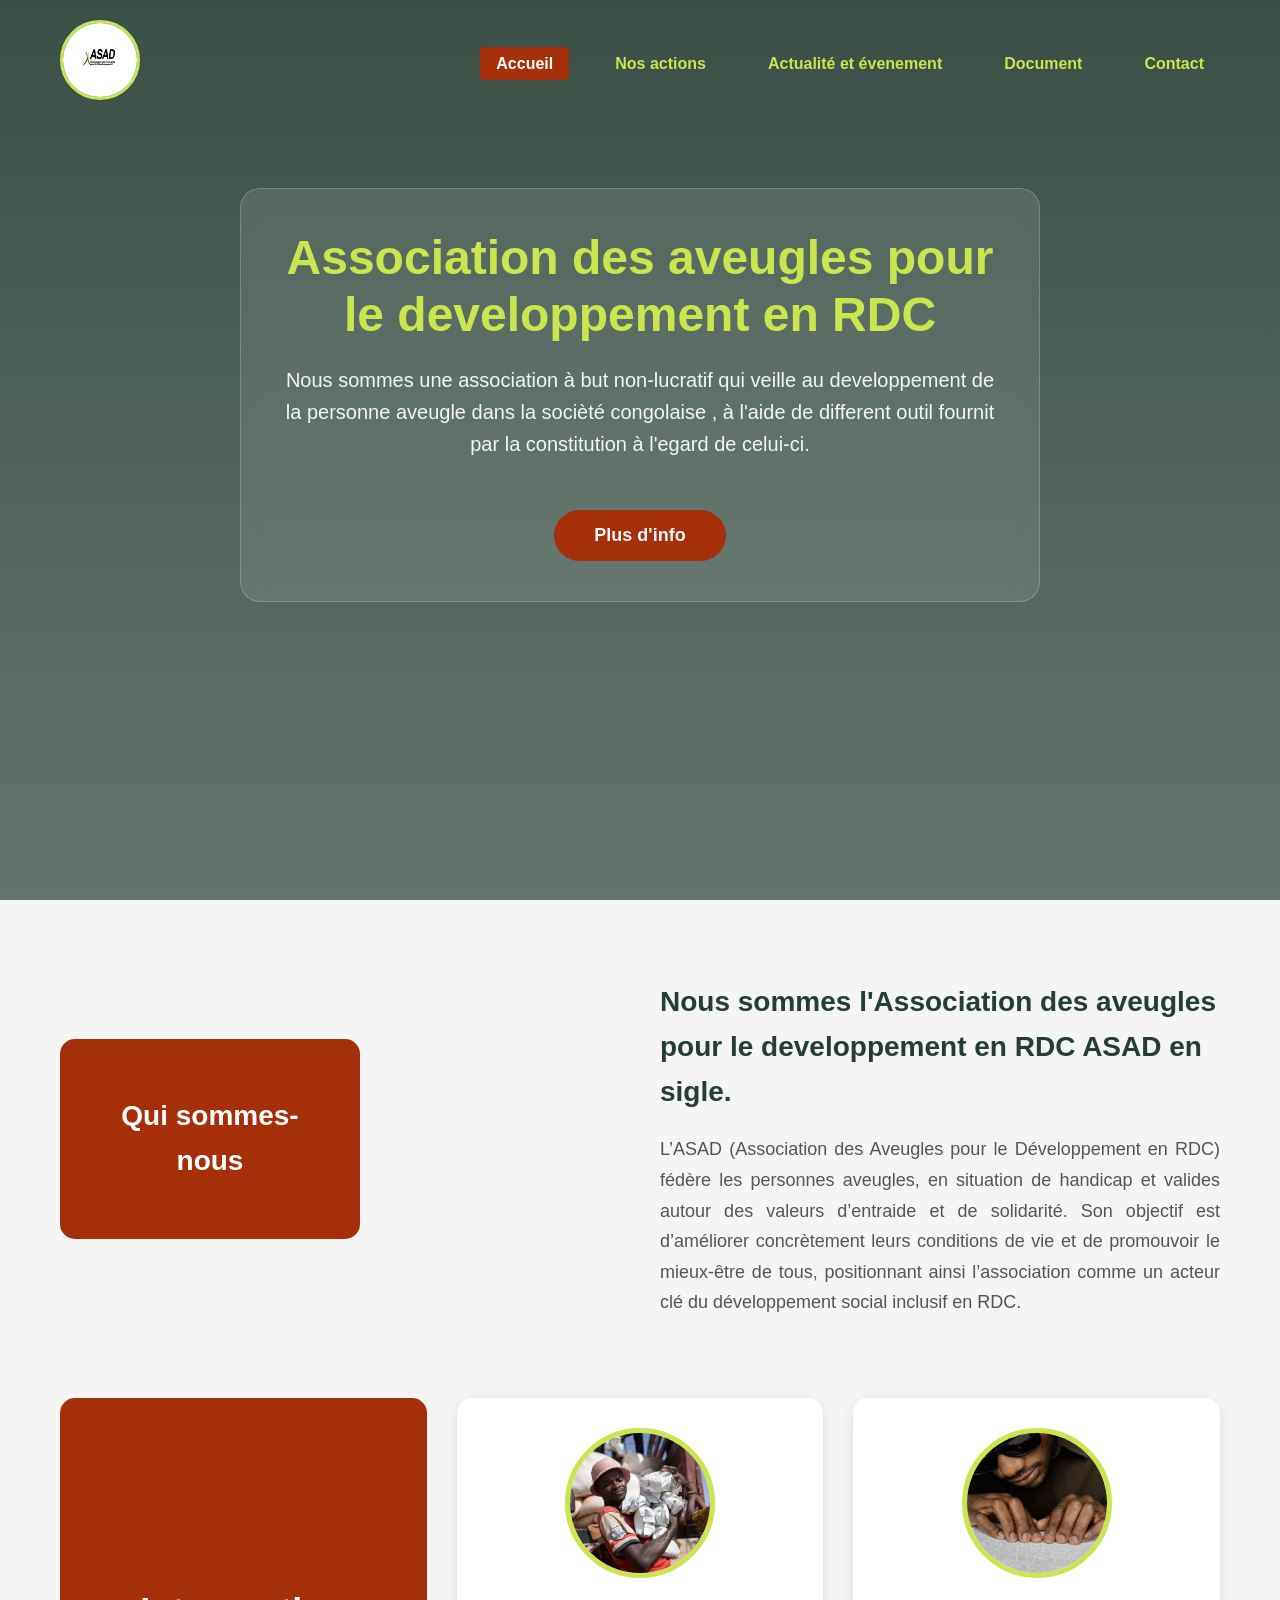
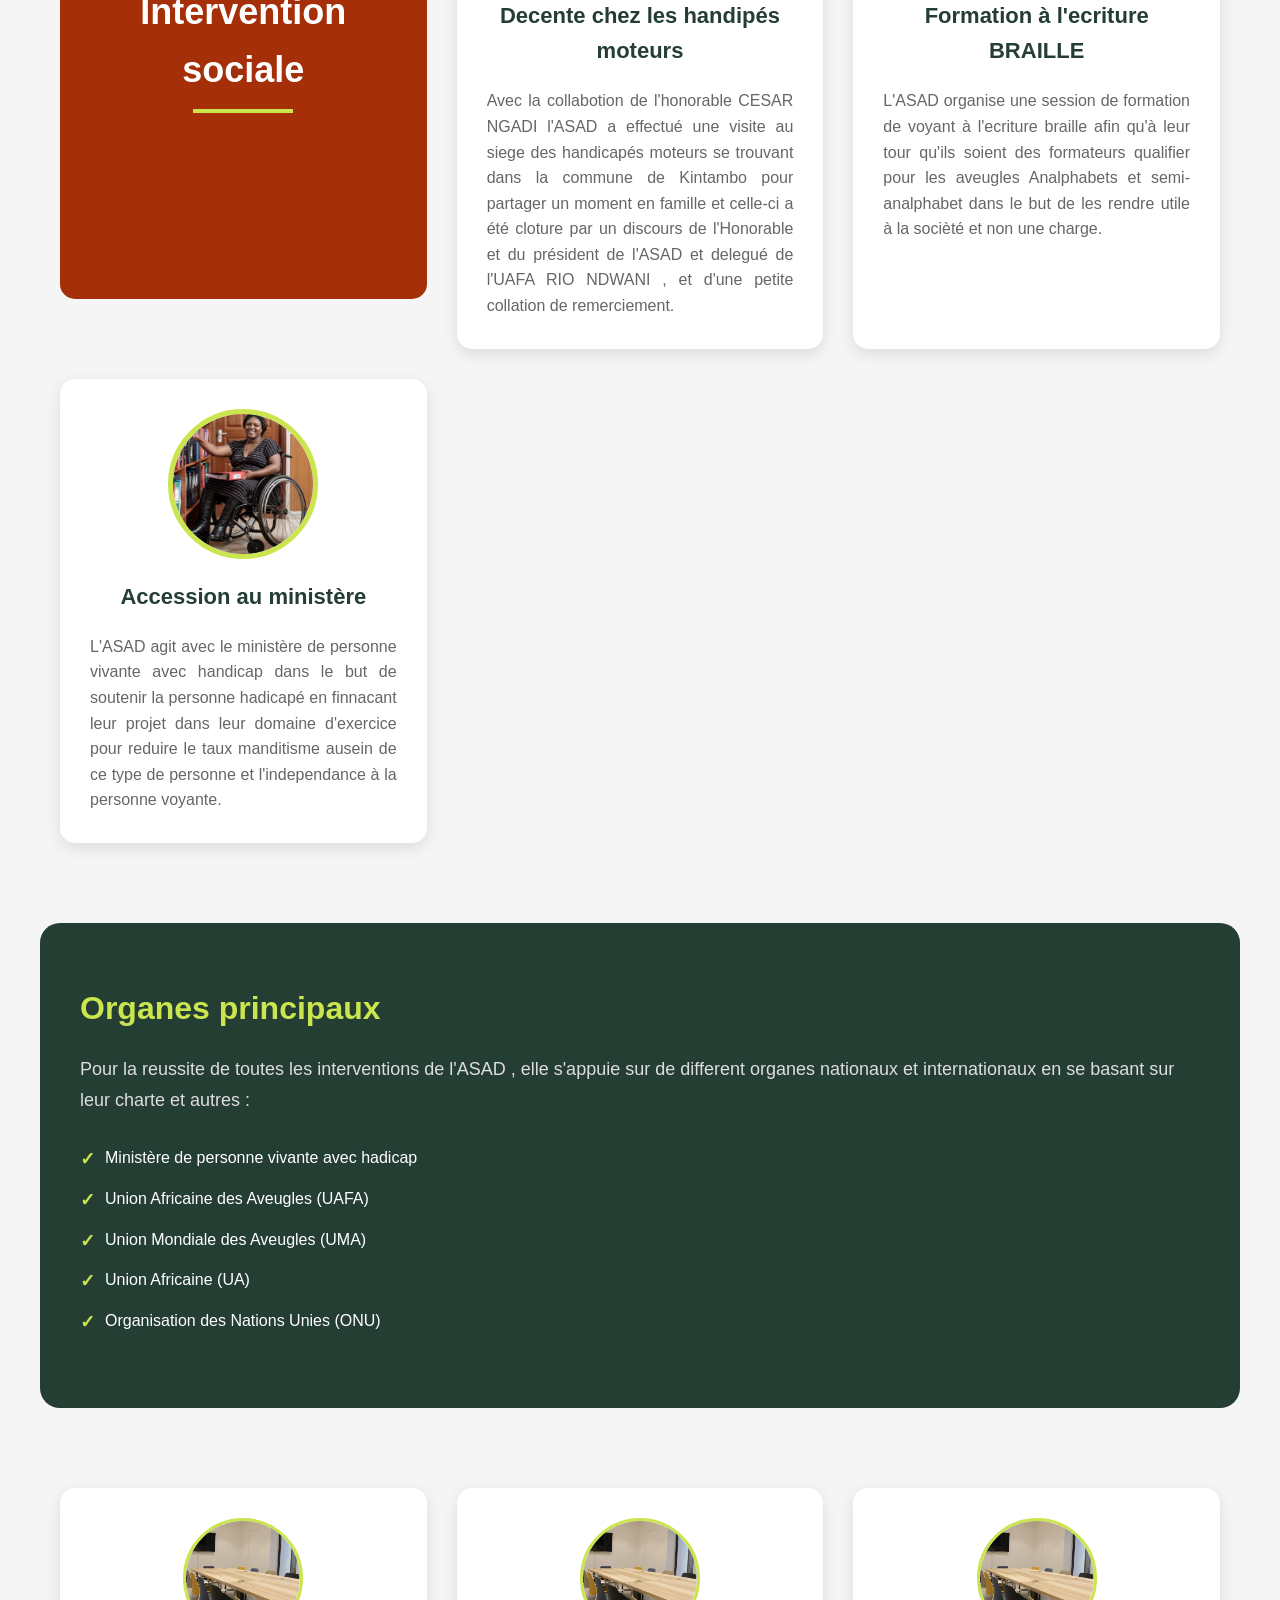
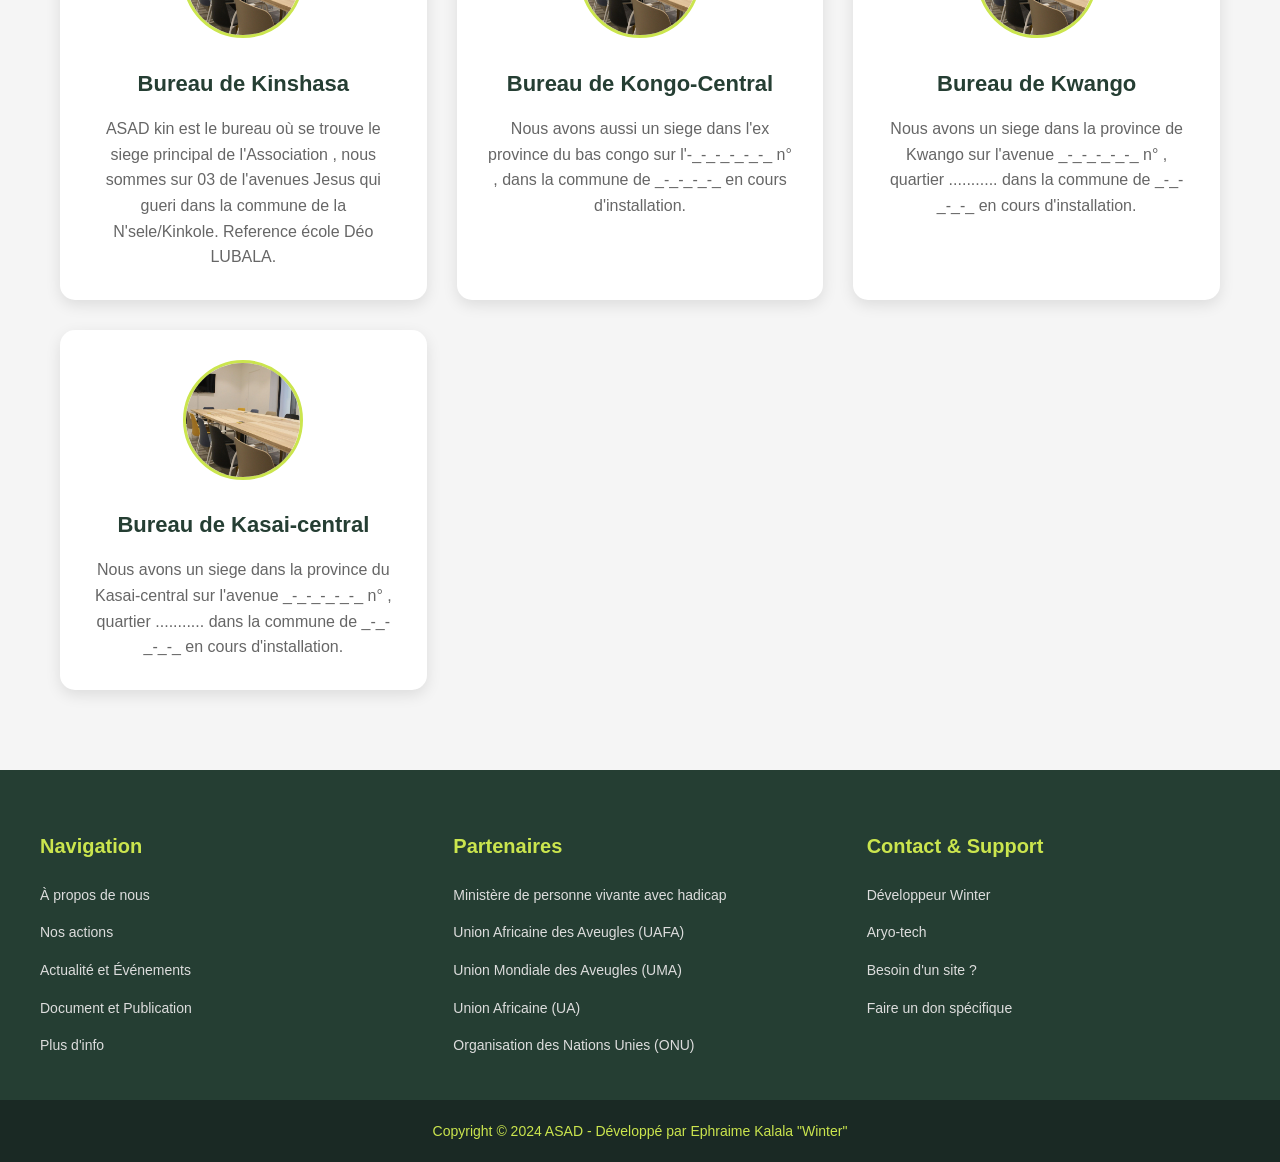
==== index.html @ c5b40794 "two commit" ====
<!DOCTYPE html>
<html lang="fr">
<head>
    <meta charset="UTF-8">
    <meta http-equiv="X-UA-Compatible" content="IE=edge">
    <meta name="viewport" content="width=device-width, initial-scale=1.0">
    <link rel="stylesheet" href="index.css">
    <title> Page d'accueil ASAD </title> 
</head>


<body>
    <!-- tête du site -->
    <div class="barre">
        <header>
            <div>
                <img src="image/logo/ASAD logo GOOD.jpg"alt="Logo ASAD - Association des aveugles pour le développement en RDC" role="img">  
            </div>
            <div class="menu"  aria-label="Menu principal">
                <ul>
                    <li> <a href="" class="services" id="service" aria-current="page"> Accueil </a> </li>
                    <li> <a href="actions.html" class="services"> Nos actions </a> </li>
                    <li> <a href="actu.html" class="services"> Actualité et évenement </a> </li>
                    <li> <a href="document.html" class="services"> Document </a> </li> 
                    <li> <a href="contact.html" class="services"> Contact </a> </li>  
                </ul>
            </div>
        </header>
        <div class="mini-b">
            <h1>
                Association des aveugles pour le developpement en RDC
            </h1>
            <legend>
                Nous sommes une association à but non-lucratif qui veille au developpement de la personne aveugle dans la socièté congolaise , à 
                l'aide de different outil fournit par la constitution à l'egard de celui-ci.  
            </legend> 
            <button>
                <a href=""> Plus d'info </a>
            </button>
        </div>
    </div>

    <!-- Presentation et objectif -->
    <div class="block1">
        <div class="b11">
            <div class="image">
                <div class="titre" id="">
                    <h2>
                        Qui sommes-nous
                    </h2>
                </div>
                <div class="image2" role="img" aria-label="Activités de l'association sur la plage">

                </div>
            </div>
            
        </div>
        <div class="b12">
            <h4>
                Nous sommes l'Association des aveugles pour le developpement en RDC ASAD en sigle.
            </h4>
            <legend>
                L’ASAD (Association des Aveugles pour le Développement en RDC) fédère les personnes aveugles, 
                en situation de handicap et valides autour des valeurs d’entraide et de solidarité. Son objectif 
                est d’améliorer concrètement leurs conditions de vie et de promouvoir le mieux-être de tous,
                 positionnant ainsi l’association comme un acteur clé du développement social inclusif en RDC. 
            </legend>
        </div>
    </div>

    <!-- Intervention sociale -->
    <div class="block2">
        <div class="titre">
            <h2>
                Intervention sociale
            </h2>
        </div>
        <div class="b21">
            <img src="image/objets/Descente.jpg" alt="">
            <h2>
                Decente chez les handipés moteurs
            </h2>
            <legend>
                Avec la collabotion de l'honorable CESAR NGADI l'ASAD a effectué une visite au siege des handicapés moteurs se trouvant dans la commune 
                de Kintambo pour partager un moment en famille et celle-ci a été cloture par un discours de l'Honorable et du président de l'ASAD et delegué de l'UAFA
                RIO NDWANI , et d'une petite collation de remerciement.  
            </legend>
        </div>
        <div class="b21">
            <img src="image/objets/Braile.jpg" alt="">
            <h2>
                Formation à l'ecriture BRAILLE
            </h2>
            <legend>
                L'ASAD organise une session de formation de voyant à l'ecriture braille afin qu'à leur tour qu'ils soient des formateurs qualifier pour les 
                aveugles Analphabets et semi-analphabet dans le but de les rendre utile à la socièté et non une charge.
            </legend>
        </div>
        <div class="b21">
            <img src="image/objets/minist.jpg" alt="">
            <h2>
                Accession au ministère 
            </h2>
            <legend>
                L'ASAD agit avec le ministère de personne vivante avec handicap dans le but de soutenir la personne hadicapé en finnacant leur projet
                dans leur domaine d'exercice pour reduire le taux manditisme ausein de ce type de personne et l'independance à la personne voyante. 
            </legend>
        </div>
    </div>
    
    <!-- Organes principaux -->
    <div class="block3">
        <div class="b31">
            <h2>
                Organes principaux
            </h2>
            <legend>
                Pour la reussite de toutes les interventions de l'ASAD , elle s'appuie sur de different organes nationaux et internationaux en se basant
                sur leur charte et autres : 
            </legend>
            <ul>
                <li> <a href=""> Ministère de personne vivante avec hadicap </a> </li>
                <li> <a href="https://afub-uafa.org/"> Union Africaine des Aveugles (UAFA) </a> </li>
                <li> <a href="https://wbu.ngo/"> Union Mondiale des Aveugles (UMA) </a> </li>
                <li> <a href="https://au.int/fr/node/3587"> Union Africaine (UA) </a> </li> 
                <li> <a href=""> Organisation des Nations Unies (ONU) </a> </li> 
            </ul>
        </div>
        
    </div>

    <!-- Bureau d'asad -->
    <div class="block4">
        <div class="b41">
            <img src="image/objets/Bureau.jpg" alt="">
            <h2>
                Bureau de Kinshasa
            </h2>
            <legend>
                ASAD kin est le bureau où se trouve le siege principal de l'Association , nous sommes sur 03 de l'avenues Jesus qui gueri dans 
                la commune de la N'sele/Kinkole. Reference école Déo LUBALA. 
            </legend>
        </div>
        <div class="b41">
            <img src="image/objets/Bureau.jpg" alt="">
            <h2>
                Bureau de Kongo-Central
            </h2>
            <legend>
                Nous avons aussi un siege dans l'ex province du bas congo sur l'-_-_-_-_-_-_ n° , 
                dans la commune de _-_-_-_-_ en cours d'installation.   
            </legend>
        </div>
        <div class="b41">
            <img src="image/objets/Bureau.jpg" alt=""> 
            <h2> 
                Bureau de Kwango 
            </h2>
            <legend>
                Nous avons  un siege dans la province de Kwango sur l'avenue _-_-_-_-_-_ n° , quartier ...........  
                dans la commune de _-_-_-_-_ en cours d'installation.    
            </legend>
        </div>
        <div class="b41">
            <img src="image/objets/Bureau.jpg" alt=""> 
            <h2>
                Bureau de Kasai-central
            </h2>
            <legend>
                Nous avons un siege dans la province du Kasai-central sur l'avenue _-_-_-_-_-_ n° , quartier ...........  
                dans la commune de _-_-_-_-_ en cours d'installation. 
            </legend>
        </div>
    </div>
    
    <!-- Contact -->
    
    <!-- Footer --> 
    <footer>
        <div class="colon">
            <h3>Navigation</h3> 
            <ul>
                <li><a href="index.html">À propos de nous</a></li>
                <li><a href="actions.html">Nos actions</a></li>
                <li><a href="actu.html">Actualité et Événements</a></li>
                <li><a href="document.html">Document et Publication</a></li>
                <li><a href="contact.html">Plus d'info</a></li>
            </ul>
        </div>
        <div class="colon">
            <h3>Partenaires</h3> 
            <ul>
                <li> <a href=""> Ministère de personne vivante avec hadicap </a> </li>
                <li> <a href="https://afub-uafa.org/"> Union Africaine des Aveugles (UAFA) </a> </li>
                <li> <a href="https://wbu.ngo/"> Union Mondiale des Aveugles (UMA) </a> </li>
                <li> <a href="https://au.int/fr/node/3587"> Union Africaine (UA) </a> </li> 
                <li> <a href=""> Organisation des Nations Unies (ONU) </a> </li> 
            </ul>
        </div>
        <div class="colon">
            <h3>Contact & Support</h3>
            <ul>
                <li><a href="https://ephraime-winter-dev.netlify.app/">Développeur Winter</a></li>
                <li><a href="">Aryo-tech</a></li> 
                <li><a href="https://ephraime-winter-dev.netlify.app/">Besoin d'un site ?</a></li>
                <li><a href="contact.html">Faire un don spécifique</a></li> 
            </ul> 
        </div>
    </footer>
    
    <!-- Copyright - Identique à la page 1 -->
    <div class="copyright"> 
        <a href="https://ephraime-winter-dev.netlify.app/"> 
            <p>Copyright © 2024 ASAD - Développé par Ephraime Kalala "Winter"</p>
        </a>
    </div>
</body>
</html>
---- index.css ----
/*
thème de couleur 
- couleur 1 : #5D6E1E (Vert foncé)
- couleur 2 : #CBE54E (Vert clair)
- couleur 3 : #253E33 (Vert très foncé)
- couleur 4 : #A52F09 (Orange/terre)
- couleur 5 : #F5F5F5 (Blanc cassé)
- couleur 6 : #2C5530 (Vert moyen)

Améliorations d'accessibilité:
- Contraste suffisant
- Taille de police adaptée
- Navigation claire
*/

* {
    margin: 0;
    padding: 0;
    box-sizing: border-box;
}

html {
    scroll-behavior: smooth;
}

body {
    background-color: #f5f5f5;
    font-family: 'Segoe UI', Tahoma, Geneva, Verdana, sans-serif;
    line-height: 1.6;
    color: #333;
}

/* Header et Navigation */
.barre {
    width: 100%;
    min-height: 100vh;
    padding: 20px;
    background: linear-gradient(rgba(37, 62, 51, 0.9), rgba(37, 62, 51, 0.7)), 
                url('image/fond/hero-bg.jpg') center/cover no-repeat;
    color: white;
    position: relative;
}

header {
    display: flex;
    justify-content: space-between;
    align-items: center;
    max-width: 1200px;
    margin: 0 auto;
    padding: 0 20px;
}

header img {
    width: 80px;
    height: 80px;
    border-radius: 50%;
    border: 3px solid #CBE54E;
    transition: transform 0.3s ease;
}

header img:hover {
    transform: scale(1.05);
}

/* Navigation améliorée pour accessibilité */
.menu ul {
    display: flex;
    list-style: none;
    gap: 30px;
}

.menu li a {
    color: #CBE54E;
    font-size: 16px;
    font-weight: 600;
    text-decoration: none;
    padding: 8px 16px;
    border-radius: 4px;
    transition: all 0.3s ease;
    position: relative;
}

.menu li a:hover,
.menu li a:focus {
    color: #253E33;
    background-color: #CBE54E;
    outline: 2px solid #CBE54E;
}

#service {
    background-color: #A52F09;
    color: white;
}

/* Hero Section */
.mini-b {
    max-width: 800px;
    margin: 80px auto 0;
    padding: 40px;
    text-align: center;
    background: rgba(255, 255, 255, 0.1);
    backdrop-filter: blur(10px);
    border-radius: 20px;
    border: 1px solid rgba(255, 255, 255, 0.2);
}

.mini-b h1 {
    color: #CBE54E;
    font-size: clamp(32px, 5vw, 48px);
    font-weight: 800;
    margin-bottom: 20px;
    line-height: 1.2;
}

.mini-b legend {
    color: #f5f5f5;
    font-size: clamp(18px, 2.5vw, 20px);
    font-weight: 400;
    margin-bottom: 30px;
    line-height: 1.6;
}

button {
    background-color: #A52F09;
    padding: 15px 40px;
    border: none;
    border-radius: 50px;
    cursor: pointer;
    transition: all 0.3s ease;
    margin-top: 20px;
}

button a {
    color: #f5f5f5;
    font-size: 18px;
    font-weight: 700;
    text-decoration: none;
    display: inline-block;
}

button:hover,
button:focus {
    background-color: #CBE54E;
    transform: translateY(-3px);
    box-shadow: 0 10px 20px rgba(0, 0, 0, 0.2);
}

button:hover a {
    color: #253E33;
}

/* Sections générales */
.block1, .block2, .block3, .block4 {
    max-width: 1200px;
    margin: 80px auto;
    padding: 0 20px;
}

/* Section Qui sommes-nous */
.block1 {
    display: flex;
    flex-wrap: wrap;
    gap: 40px;
    align-items: center;
}

.b11 {
    flex: 1;
    min-width: 300px;
}

.image {
    display: flex;
    flex-wrap: wrap;
    gap: 20px;
    margin-bottom: 20px;
}

.titre {
    background-color: #A52F09;
    color: white;
    padding: 30px;
    border-radius: 15px;
    min-height: 200px;
    display: flex;
    align-items: center;
    justify-content: center;
    flex: 1;
    min-width: 200px;
}

.titre h2 {
    font-size: clamp(20px, 3vw, 28px);
    text-align: center;
}

.image2, .image3 {
    flex: 1;
    min-width: 200px;
    min-height: 200px;
    border-radius: 15px;
    background-size: cover;
    background-position: center;
}

.image2 {
    background-image: url("image/logo/ASAD logo GOOD.JPG"); 
}

.image3 {
    background-color: #A52F09;
    margin-top: 20px; 
}

.b12 {
    flex: 1;
    min-width: 300px;
}

.b12 h4 {
    color: #253E33;
    font-size: clamp(22px, 3vw, 28px);
    margin-bottom: 20px;
    font-weight: 700;
}

.b12 legend {
    color: #555;
    font-size: clamp(16px, 2vw, 18px);
    line-height: 1.7;
    font-style: normal;
    text-align: justify; 
}

/* Intervention sociale */
.block2 {
    text-align: center;
}

.block2 .titre {
    margin-bottom: 50px;
}

.block2 .titre h2 {
    color: white;
    font-size: clamp(28px, 4vw, 36px);
    position: relative;
    display: inline-block;
    padding-bottom: 15px;
}

.block2 .titre h2::after {
    content: '';
    position: absolute;
    bottom: 0;
    left: 50%;
    transform: translateX(-50%);
    width: 100px;
    height: 4px;
    background-color: #CBE54E;
}

.block2 .b21 {
    display: flex;
    flex-direction: column;
    align-items: center;
    gap: 20px;
    padding: 30px;
    background: white;
    border-radius: 15px;
    box-shadow: 0 5px 15px rgba(0, 0, 0, 0.1);
    transition: transform 0.3s ease;
}

.block2 .b21:hover {
    transform: translateY(-10px);
}

.block2 .b21 img {
    width: 150px;
    height: 150px;
    border-radius: 50%;
    object-fit: cover;
    border: 5px solid #CBE54E; 
}

.block2 .b21 h2 {
    color: #253E33;
    font-size: clamp(18px, 2.5vw, 22px);
    font-weight: 700;
}

.block2 .b21 legend {
    color: #666;
    font-size: clamp(14px, 2vw, 16px);
    line-height: 1.6;
    text-align: justify; 
}

/* Grid pour les sections avec plusieurs éléments */
.block2, .block4 {
    display: grid;
    grid-template-columns: repeat(auto-fit, minmax(300px, 1fr));
    gap: 30px;
}

/* Organes principaux */
.block3 {
    display: flex;
    flex-wrap: wrap;
    gap: 40px;
    align-items: center;
    background: #253E33;
    color: white;
    padding: 60px 40px;
    border-radius: 20px;
}

.b31 {
    flex: 1;
    min-width: 300px;
}

.b31 h2 {
    color: #CBE54E;
    font-size: clamp(24px, 3vw, 32px);
    margin-bottom: 20px;
}

.b31 legend {
    color: #ddd;
    font-size: clamp(16px, 2vw, 18px);
    margin-bottom: 30px;
    line-height: 1.7;
}

.b31 ul {
    list-style: none;
}

.b31 li {
    margin-bottom: 15px;
    padding-left: 25px;
    position: relative;
}

.b31 li::before {
    content: '✓';
    color: #CBE54E;
    position: absolute;
    left: 0;
    font-weight: bold;
    font-size: 18px;
}

.b31 a {
    color: white;
    text-decoration: none;
    font-size: clamp(14px, 2vw, 16px);
    transition: color 0.3s ease;
}

.b31 a:hover {
    color: #CBE54E;
    text-decoration: underline;
}

.b32 {
    flex: 1;
    min-width: 300px;
}

.bk3 {
    display: flex;
    flex-wrap: wrap;
    gap: 20px;
    margin-bottom: 20px;
}

.bk3 div {
    flex: 1;
    min-width: 120px;
    height: 150px;
    border-radius: 10px;
    background-size: cover;
    background-position: center;
    transition: transform 0.3s ease;
}

.bk3 div:hover {
    transform: scale(1.05);
}

/* Siège social */
.block4 .b41 {
    background: white;
    padding: 30px;
    border-radius: 15px;
    text-align: center;
    box-shadow: 0 5px 15px rgba(0, 0, 0, 0.1);
    transition: transform 0.3s ease;
}

.block4 .b41:hover {
    transform: translateY(-5px);
}

.block4 .b41 img {
    width: 120px;
    height: 120px;
    border-radius: 50%;
    object-fit: cover;
    margin-bottom: 20px;
    border: 3px solid #CBE54E;
}

.block4 .b41 h2 {
    color: #253E33;
    font-size: clamp(18px, 2.5vw, 22px);
    margin-bottom: 15px;
}

.block4 .b41 legend {
    color: #666;
    font-size: clamp(14px, 2vw, 16px);
    line-height: 1.6;
}


/* Footer - Identique à la page 1 */
footer {
    display: flex;
    flex-wrap: wrap;
    justify-content: space-between;
    gap: 40px;
    background: #253E33;
    color: white;
    padding: 60px 40px 30px;
    margin-top: 80px;
    max-width: 100%;
}

.colon {
    flex: 1;
    min-width: 200px;
}

.colon h3 {
    color: #CBE54E;
    font-size: 20px;
    margin-bottom: 20px;
}

.colon ul {
    list-style: none;
}

.colon li {
    margin-bottom: 12px;
}

.colon a {
    color: #ddd;
    text-decoration: none;
    font-size: 14px;
    transition: color 0.3s ease;
}

.colon a:hover {
    color: #CBE54E;
}

/* Copyright - Identique aux autres pages */
.copyright {
    background: #1a2924;
    color: white;
    text-align: center;
    padding: 20px;
    width: 100%;
}

.copyright a {
    color: #CBE54E;
    text-decoration: none;
    font-size: 14px;
}


/* Media Queries pour le Responsive */

/* Tablettes */
@media (max-width: 1024px) {
    .menu ul {
        gap: 15px;
    }
    
    .menu li a {
        font-size: 14px;
        padding: 6px 12px;
    }
    
    .mini-b {
        margin-top: 40px;
        padding: 30px;
    }
}

/* Mobiles */
@media (max-width: 768px) {
    .barre {
        min-height: auto;
        padding-bottom: 60px;
    }
    
    header {
        flex-direction: column;
        gap: 20px;
    }
    
    .menu ul {
        flex-wrap: wrap;
        justify-content: center;
        gap: 10px;
    }
    
    .menu li a {
        font-size: 14px;
        padding: 5px 10px;
    }
    
    .mini-b {
        padding: 20px;
        margin-top: 30px;
    }
    
    .block1, .block3 {
        flex-direction: column;
    }
    
    .image {
        flex-direction: column;
    }
    
    .titre, .image2, .image3 {
        width: 100%;
    }
    
    .block2, .block4 {
        grid-template-columns: 1fr;
    }
    
    footer {
        flex-direction: column;
        gap: 30px;
    }
    
    .donnee {
        flex-direction: column;
    }
}

/* Très petits écrans */
@media (max-width: 480px) {
    .menu ul {
        flex-direction: column;
        align-items: center;
    }
    
    .menu li {
        margin-bottom: 10px;
    }
    
    button {
        padding: 12px 30px;
    }
    
    button a {
        font-size: 16px;
    }
    
    .block1, .block2, .block3, .block4 {
        margin: 40px auto;
        padding: 0 15px;
    }
    
    .b41 {
        padding: 20px;
    }
}

/* Accessibilité - Focus visible */
a:focus,
button:focus,
input:focus,
textarea:focus {
    outline: 3px solid #CBE54E;
    outline-offset: 2px;
}

/* Animation d'entrée */
@keyframes fadeInUp {
    from {
        opacity: 0;
        transform: translateY(30px);
    }
    to {
        opacity: 1;
        transform: translateY(0);
    }
}

.block1, .block2, .block3, .block4, .contact {
    animation: fadeInUp 0.8s ease-out;
}
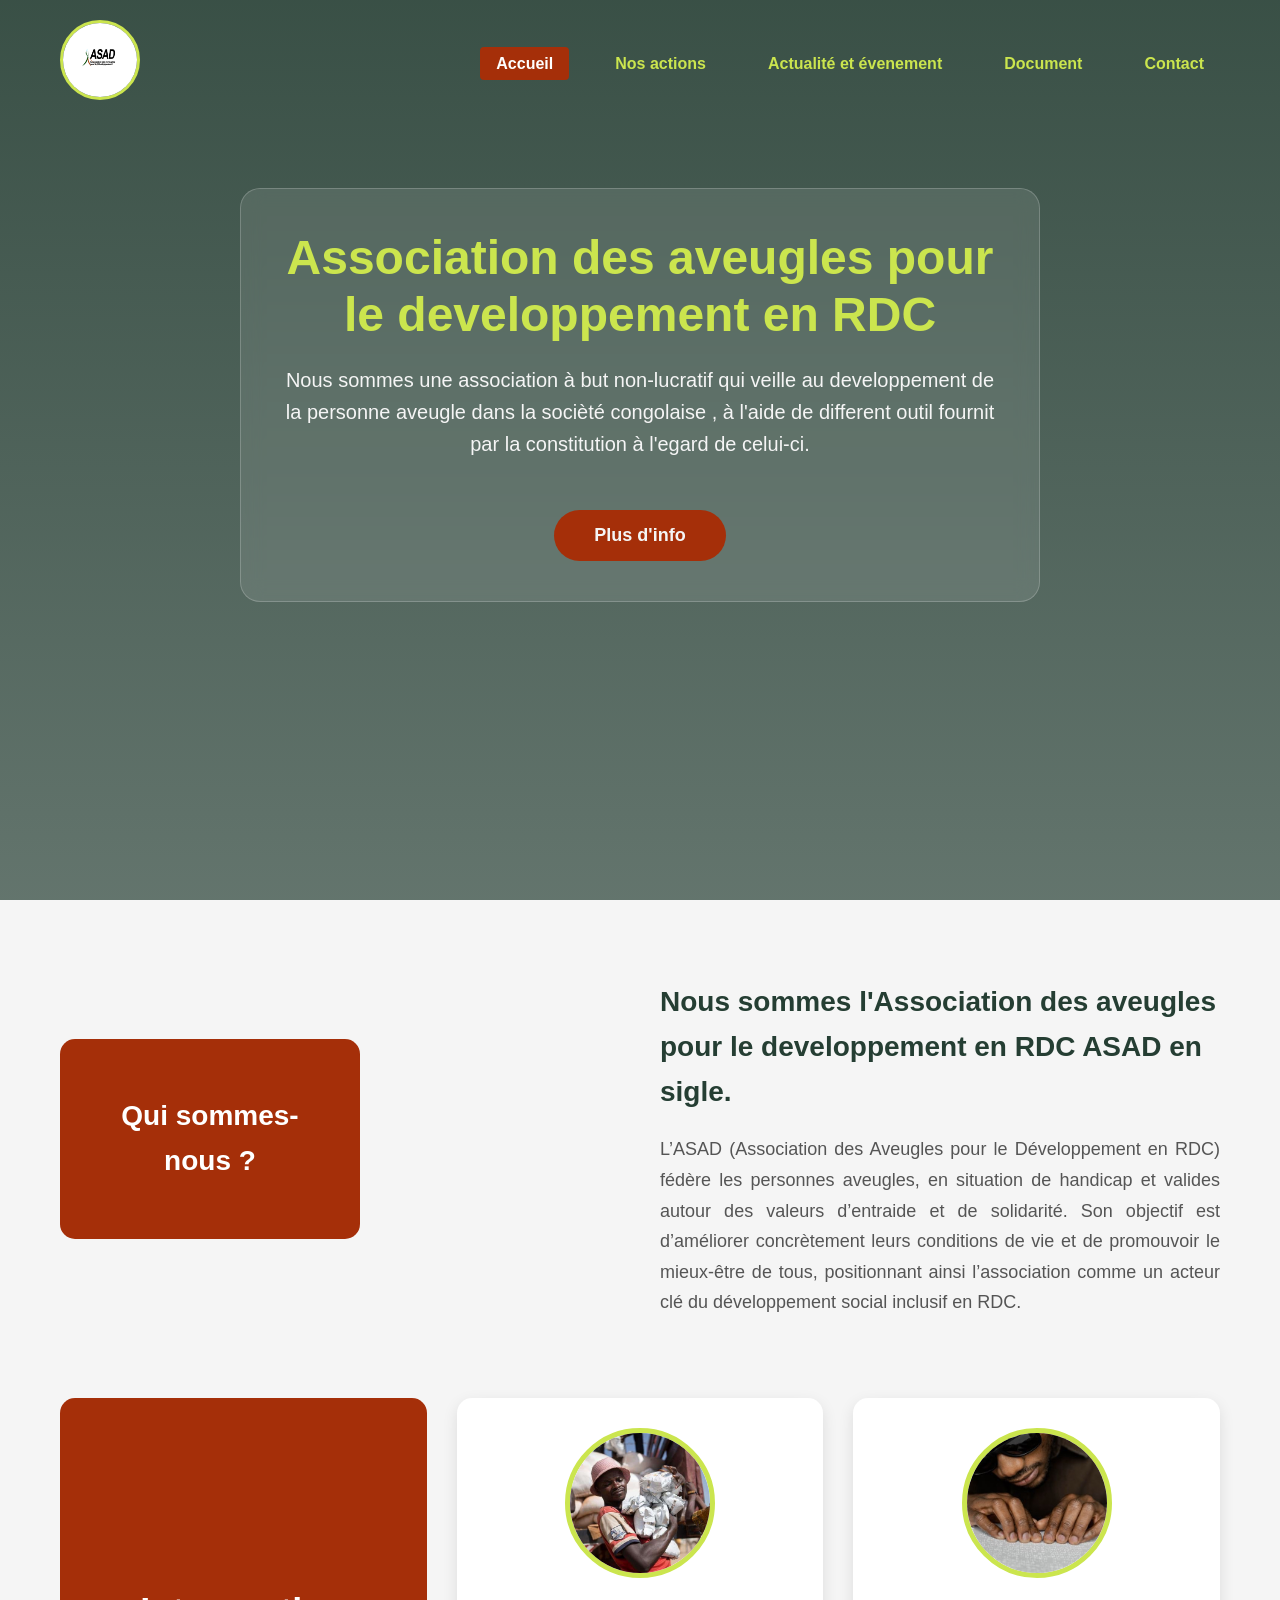
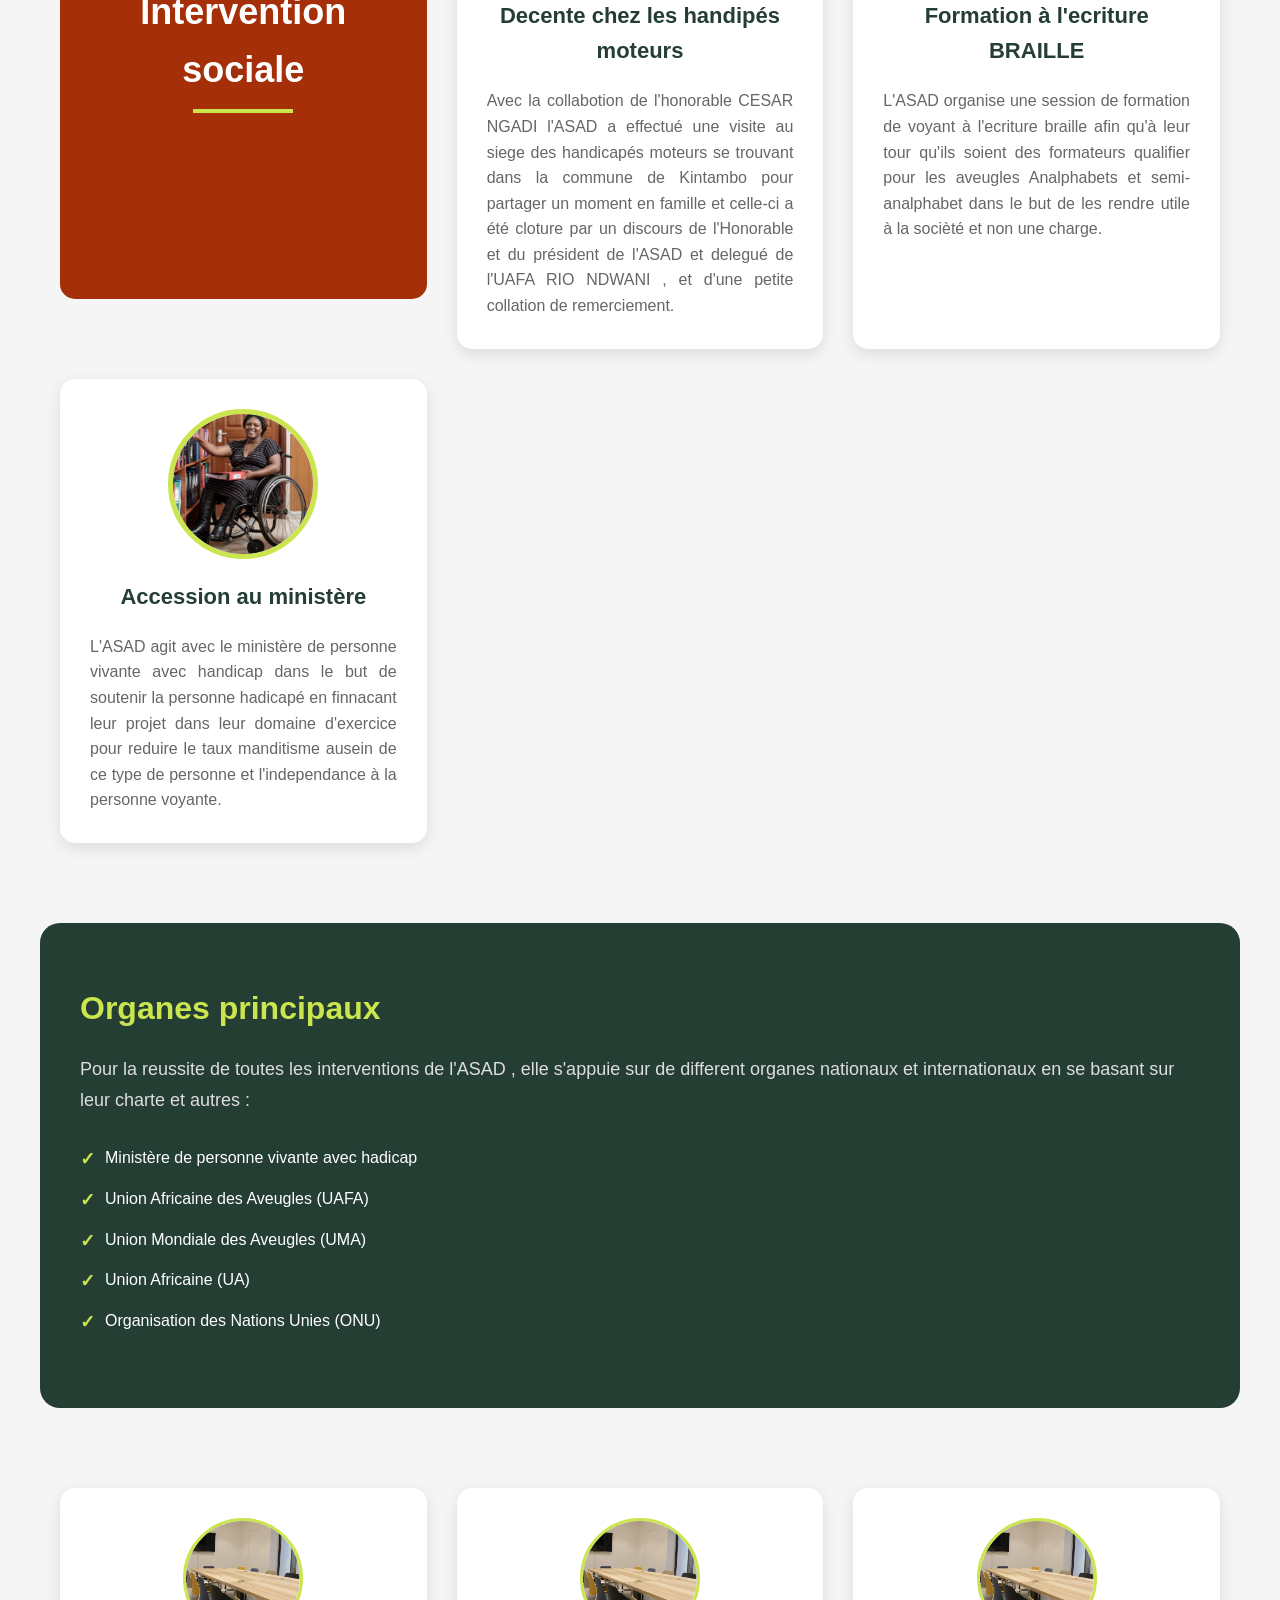
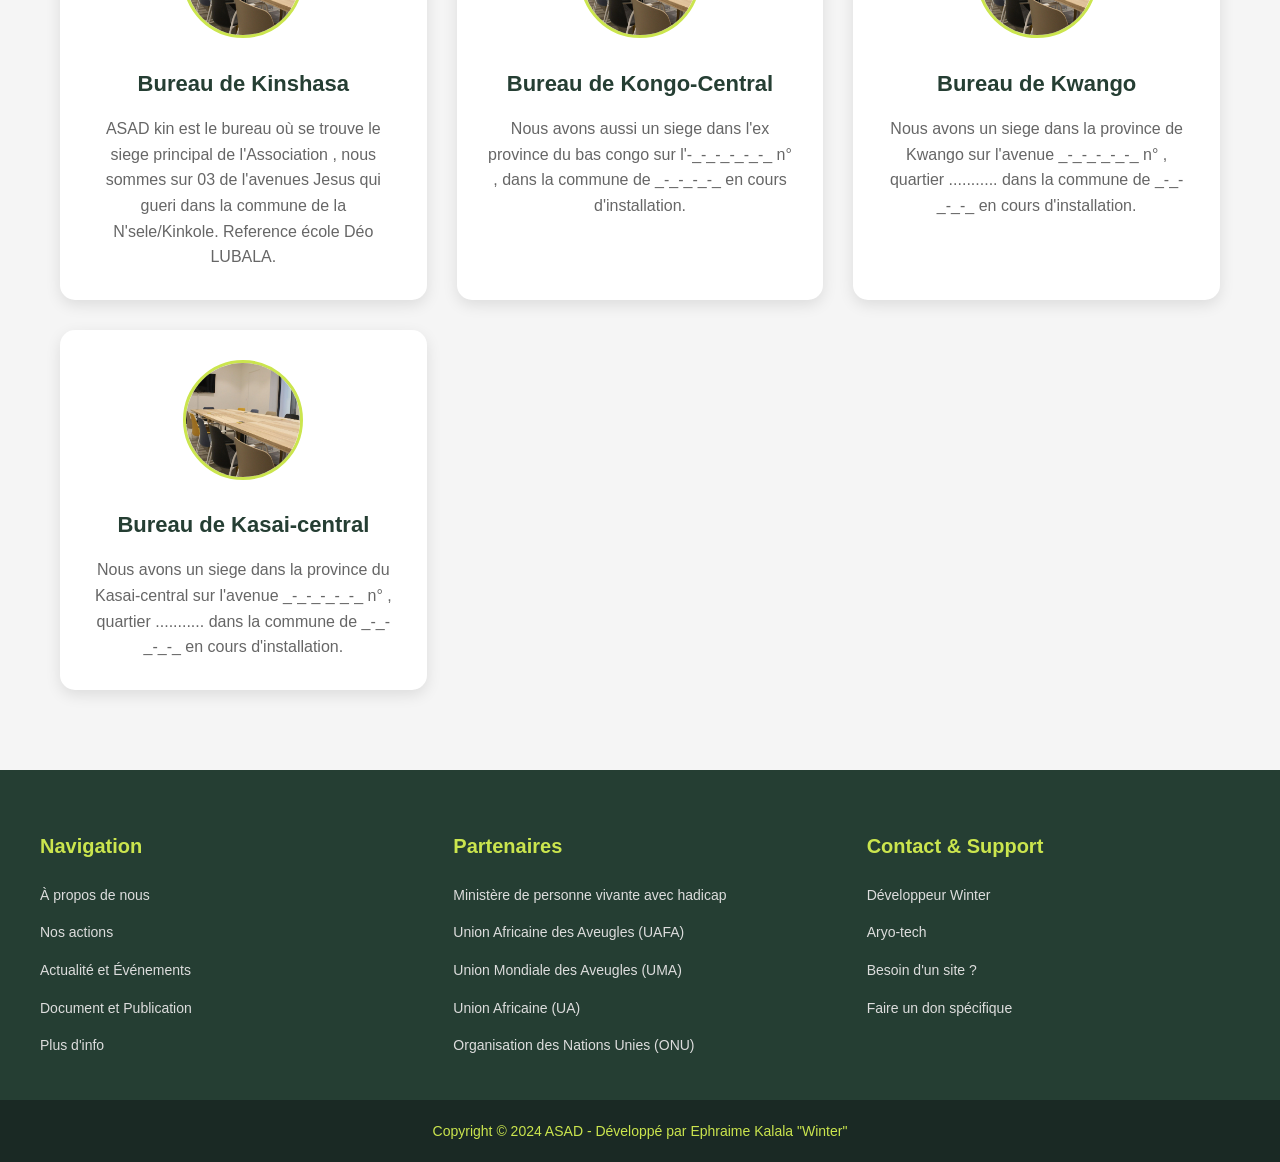
==== commit 2e3a01c5: "Ajout one" ====
--- a/index.html
+++ b/index.html
@@ -46,7 +46,7 @@
             <div class="image">
                 <div class="titre" id="">
                     <h2>
-                        Qui sommes-nous
+                        Qui sommes-nous ? 
                     </h2>
                 </div>
                 <div class="image2" role="img" aria-label="Activités de l'association sur la plage">
@@ -208,7 +208,7 @@
         </div>
     </footer>
     
-    <!-- Copyright - Identique à la page 1 -->
+    <!-- Copyright - Identique à la page 1 --> 
     <div class="copyright"> 
         <a href="https://ephraime-winter-dev.netlify.app/"> 
             <p>Copyright © 2024 ASAD - Développé par Ephraime Kalala "Winter"</p>
